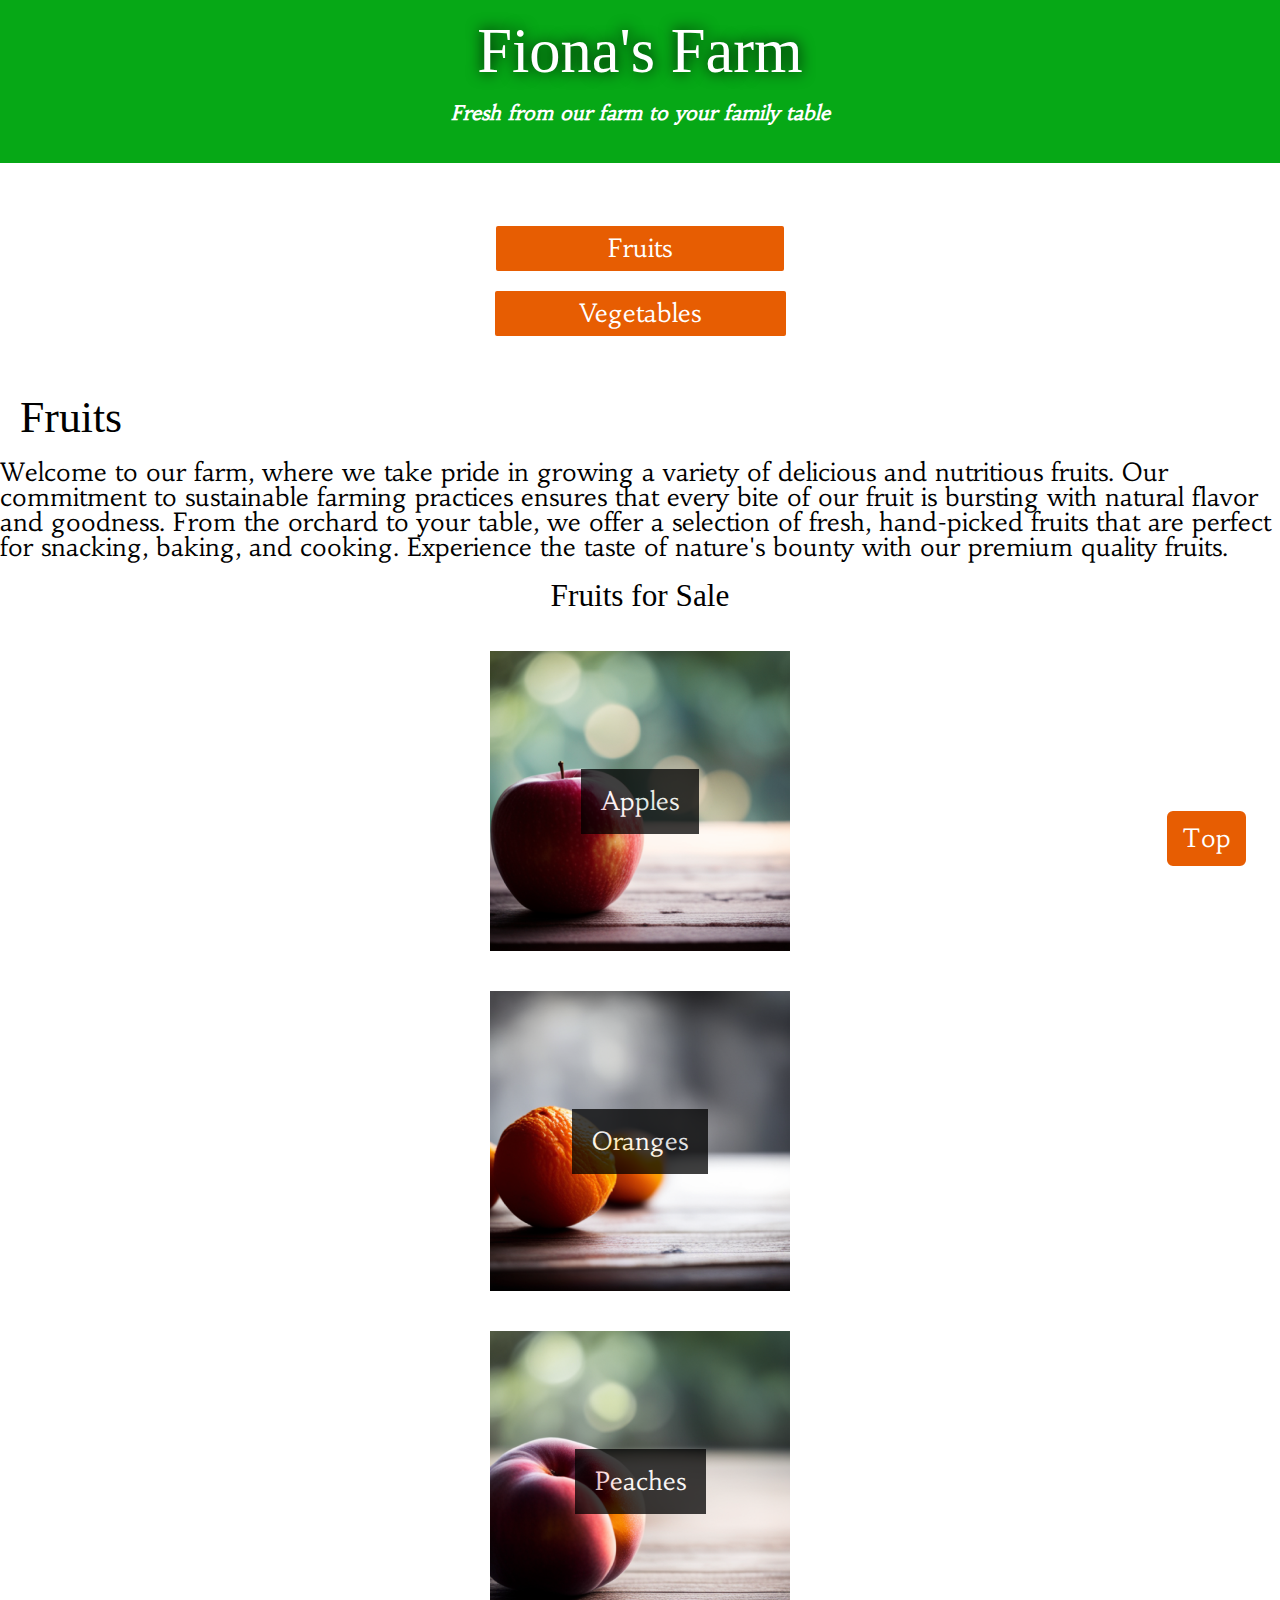
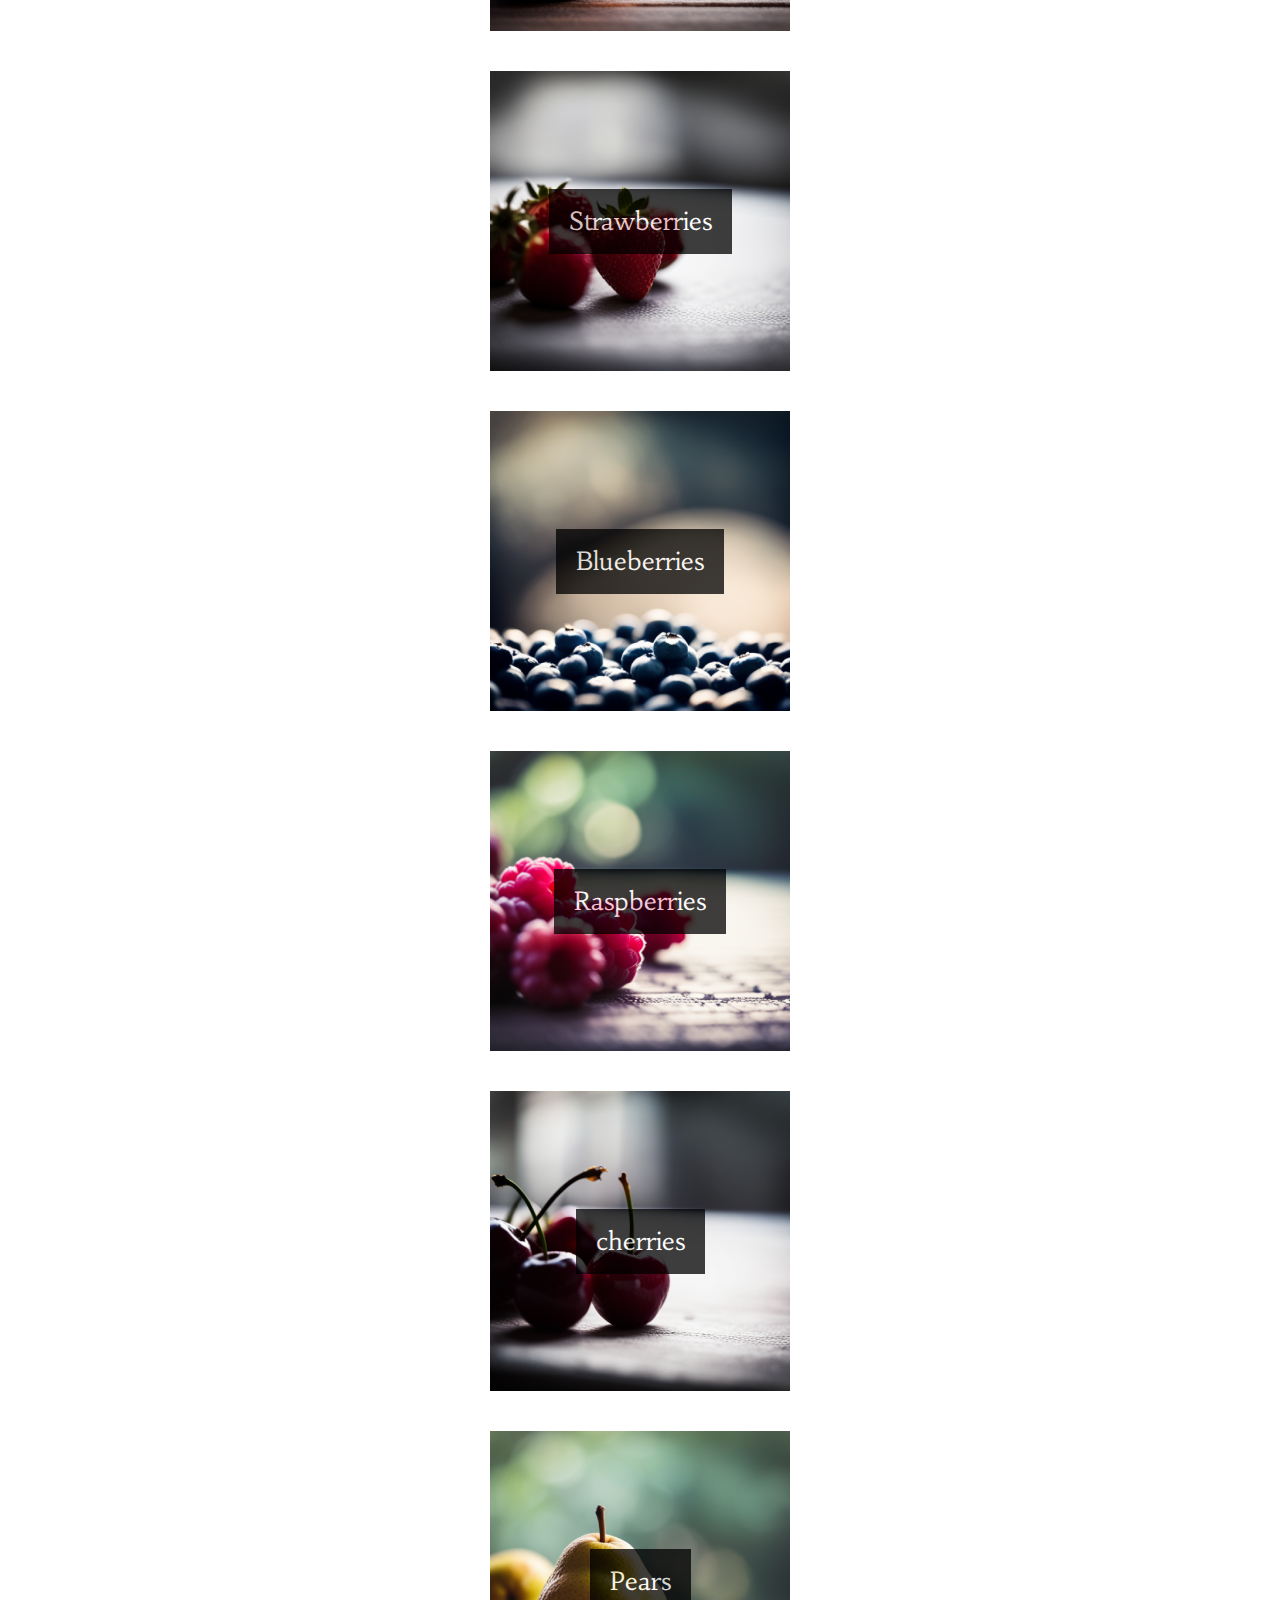
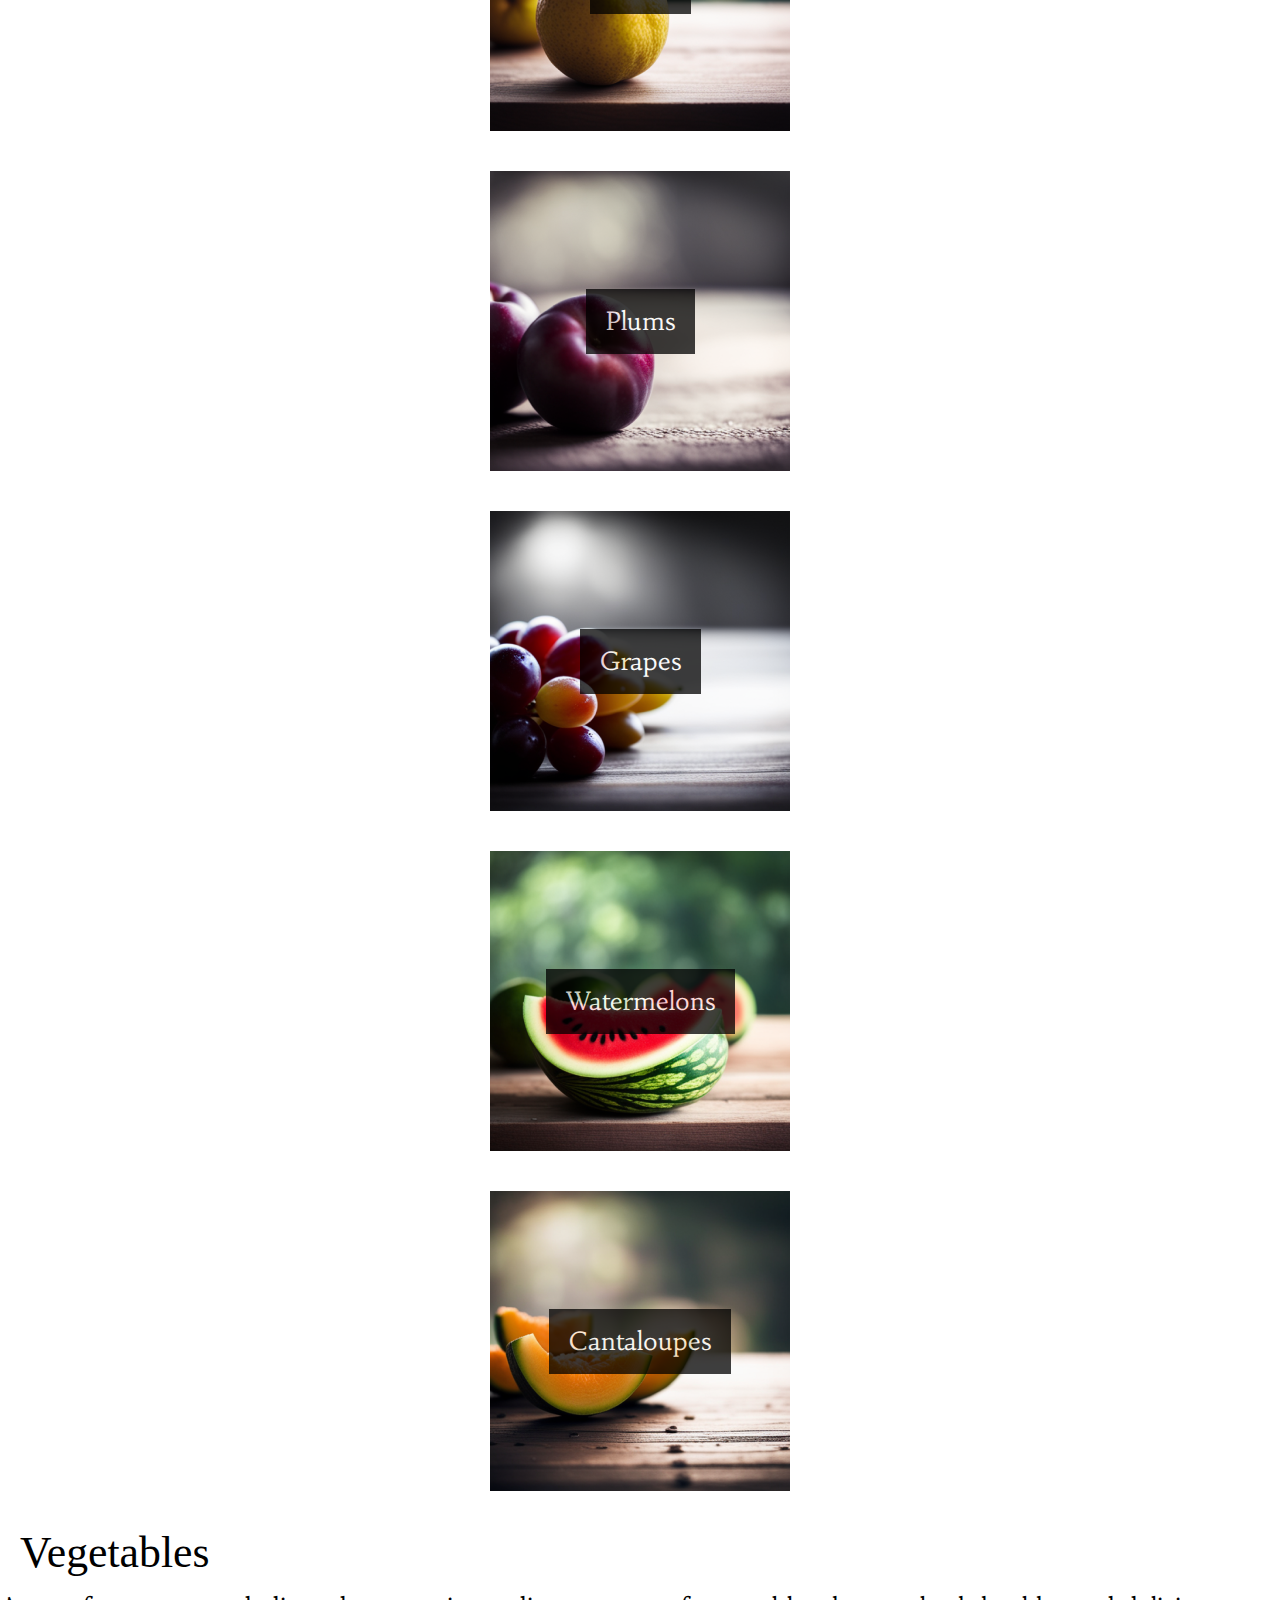
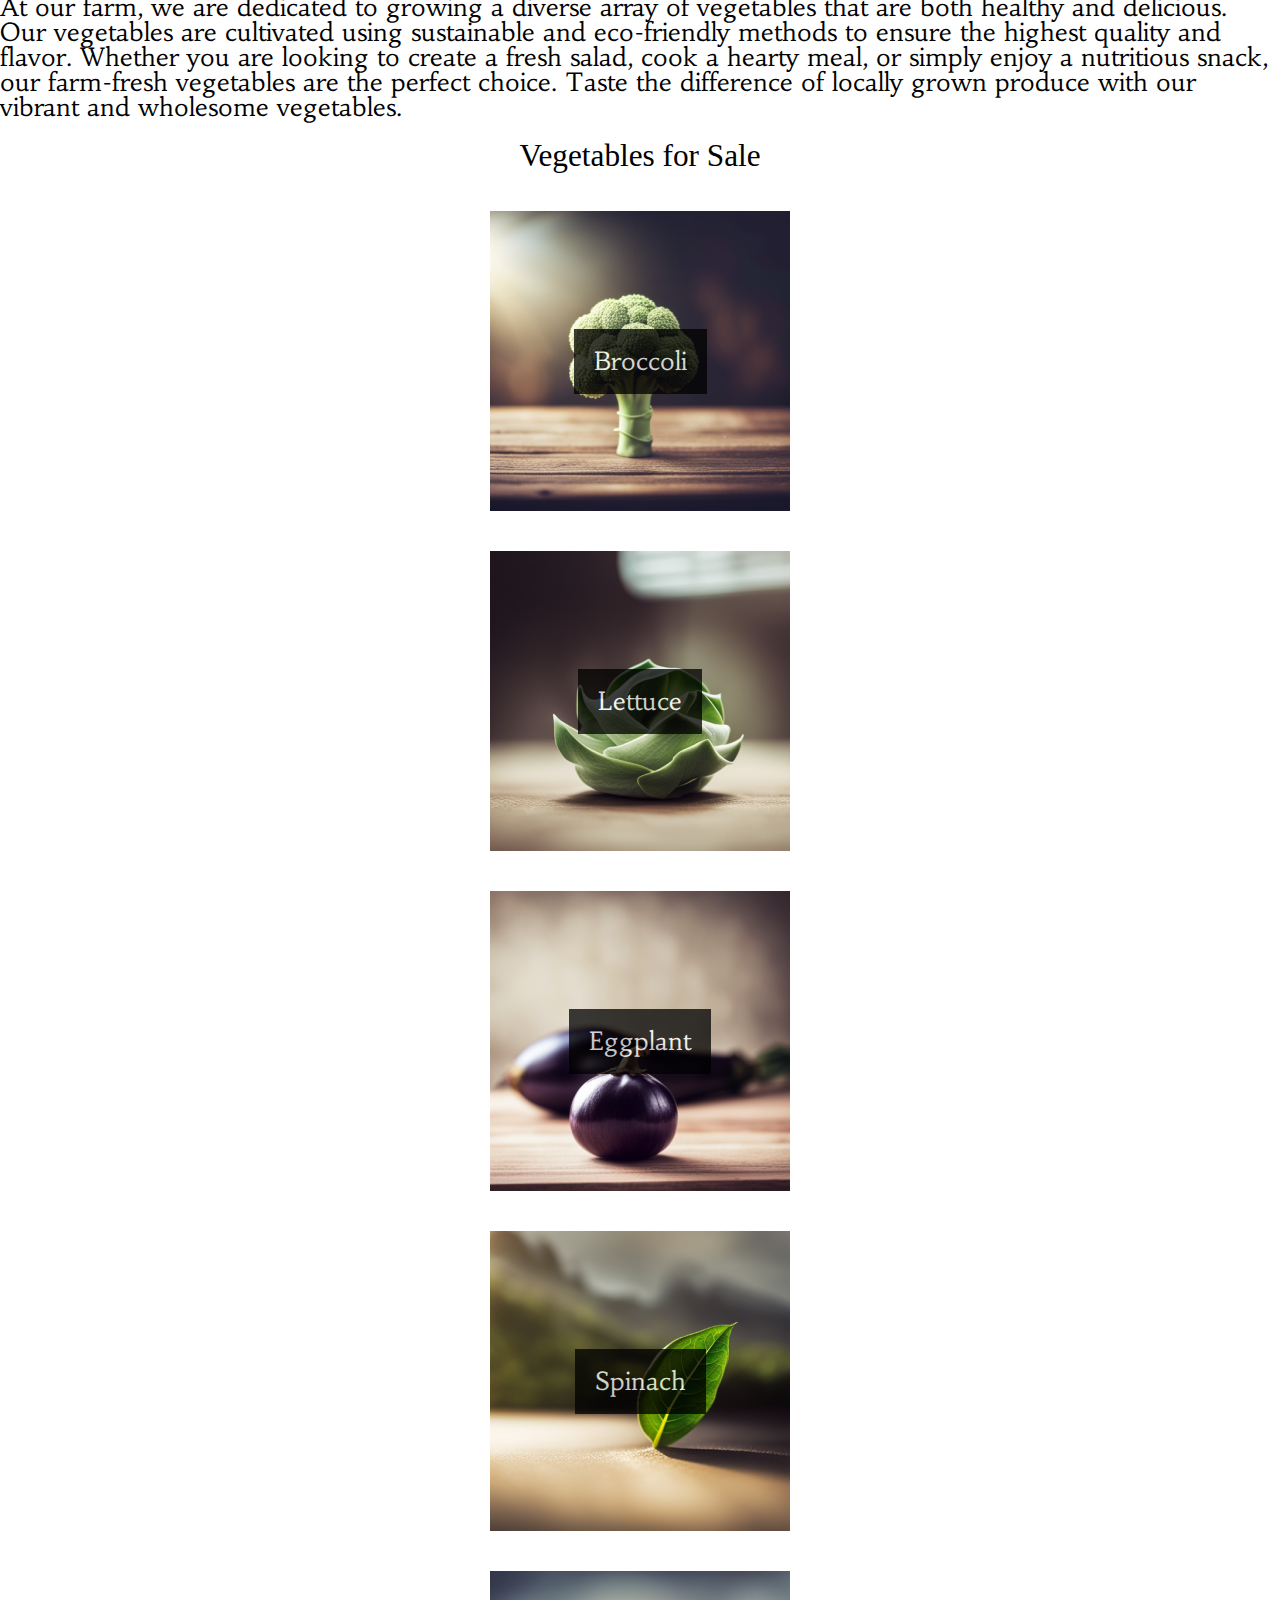
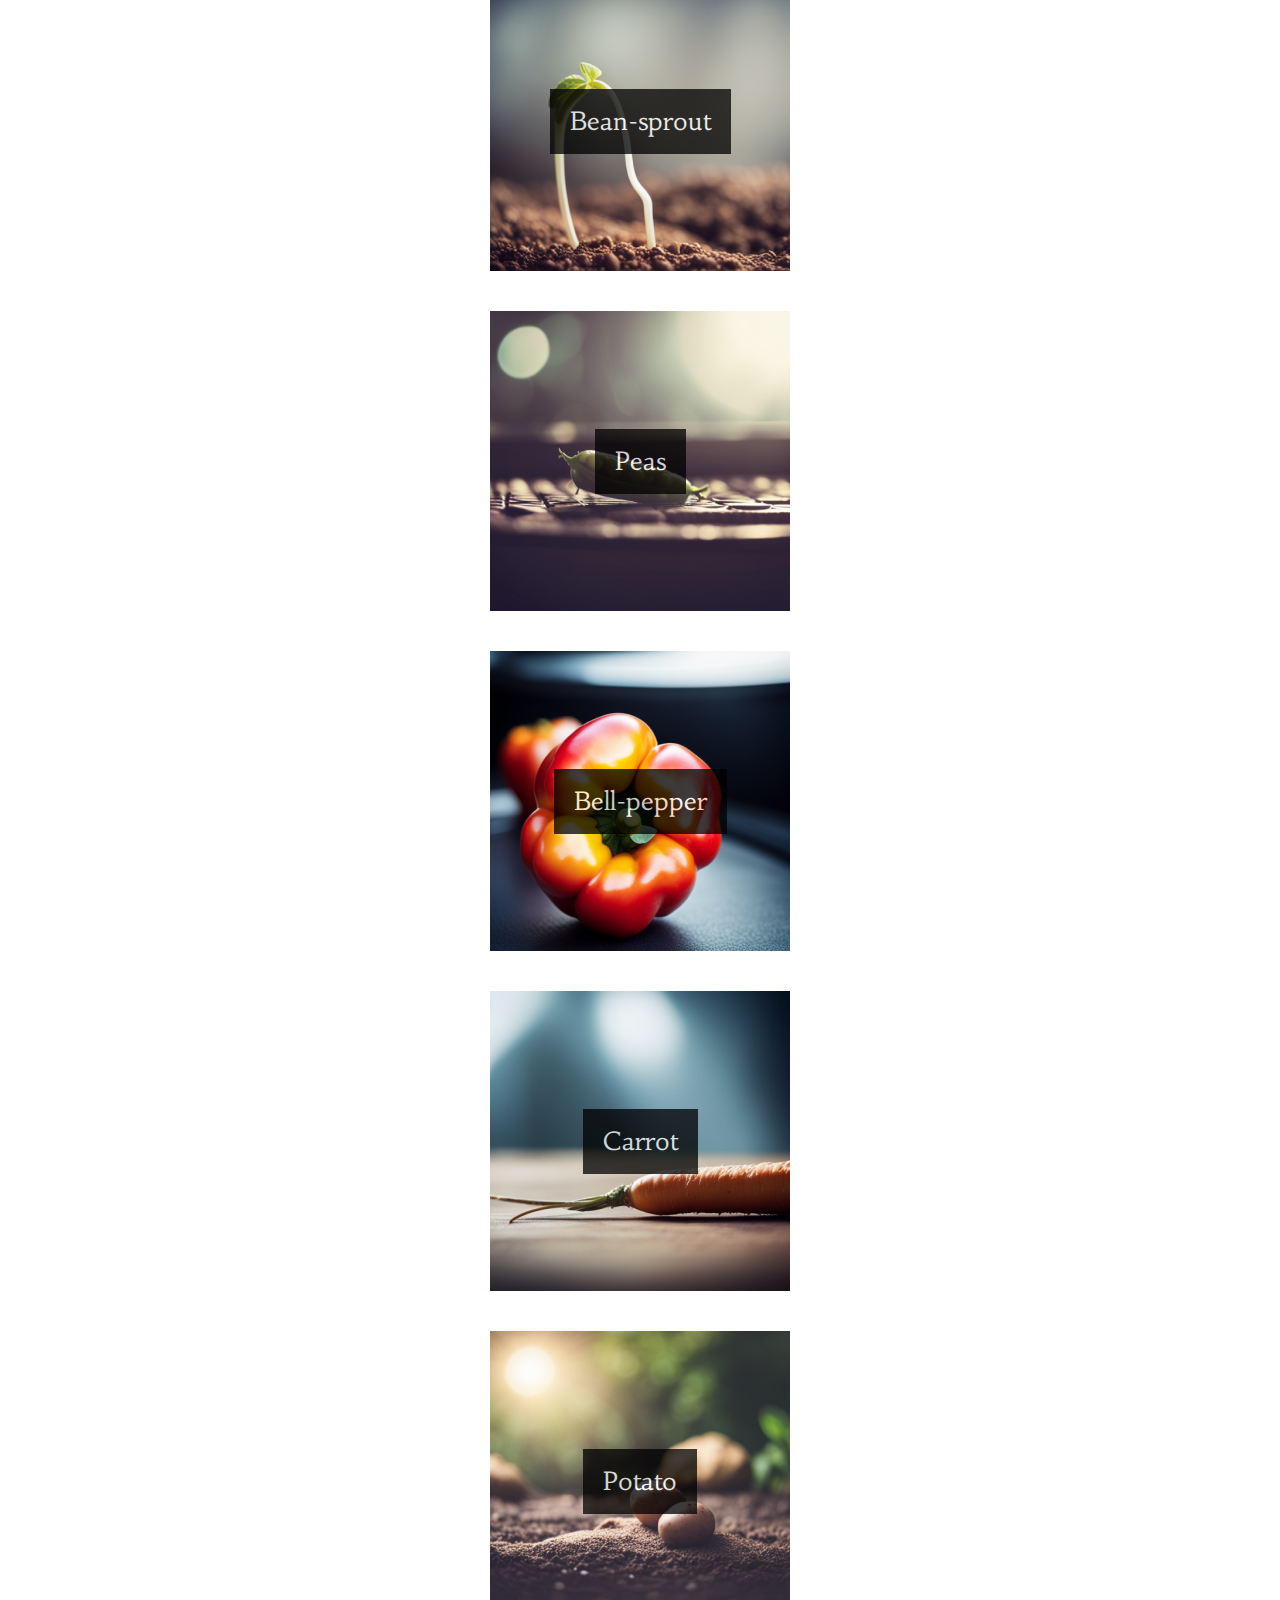
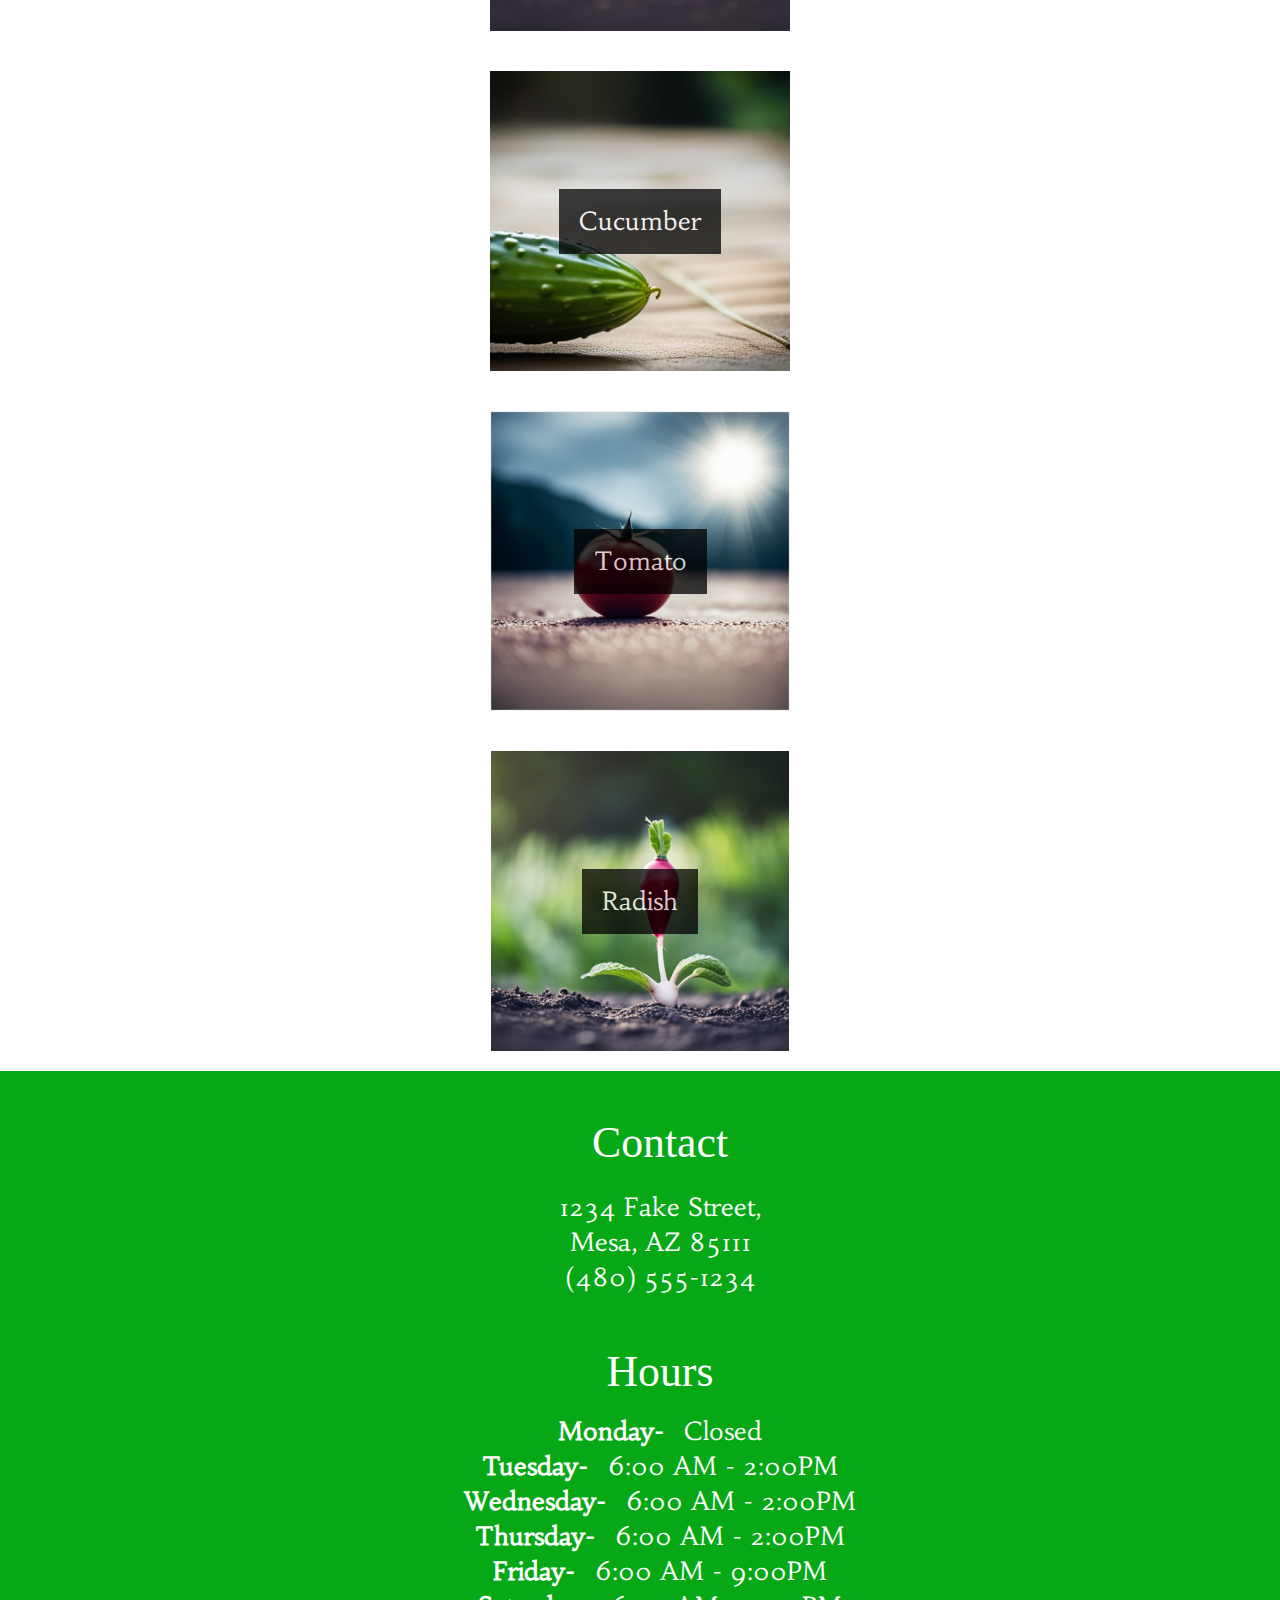
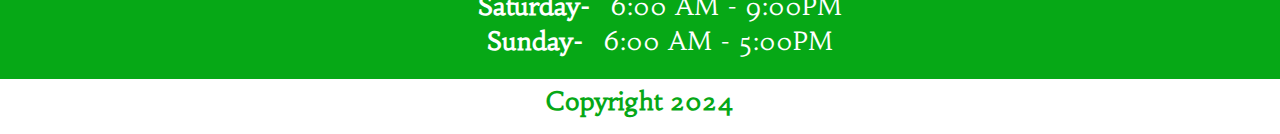
==== indexnew.html @ d5badfeb "restart" ====
<!doctype html>
<html lang="en">
    <head>
        <meta charset="utf-8">
        <title>Fiona's Farm</title>
        <link rel="stylesheet" href="stylesnew.css">
    </head>
    <body>
<header>
<h1>Fiona's Farm</h1>
<p>Fresh from our farm to your family table</p>
</header>

<nav>
        <h2>Main Navigation</h2>
            <ul>  
                <li class="fruit"><a href="#">Fruits</a></li>
                <li class="veg"><a href="#">Vegetables</a></li>
                <li class="top"><a href="#">Top</a></li> 
            </ul>
    </nav>

<main>
    <section>
<h2>Fruits</h2>
<p>Welcome to our farm, where we take pride in growing a variety of delicious and nutritious fruits. Our commitment to sustainable farming practices ensures that every bite of our fruit is bursting with natural flavor and goodness. From the orchard to your table, we offer a selection of fresh, hand-picked fruits that are perfect for snacking, baking, and cooking. Experience the taste of nature's bounty with our premium quality fruits.</p>
    </section>
         <h3>Fruits for Sale</h3>
    <section id="fruits">
        <figure>
            <img src="images/apples.png" alt="Apples">
            <figcaption>Apples</figcaption>
        </figure>
        <figure>
        <img src="images/oranges.png" alt="Oranges">
        <figcaption>Oranges</figcaption>
        </figure>
        <figure>
            <img src="images/peaches.png" alt="Peaches">
            <figcaption>Peaches</figcaption>
        </figure>
        <figure>
            <img src="images/strawberries.png" alt="Strawberries">
            <figcaption>Strawberries</figcaption>
        </figure>
        <figure>
            <img src="images/blueberries.png" alt="Blueberries">
            <figcaption>Blueberries</figcaption>
        </figure>
        <figure>
            <img src="images/raspberries.png" alt="Raspberries">
            <figcaption>Raspberries</figcaption>
        </figure>
        <figure>
            <img src="images/cherries.png" alt="cherries">
            <figcaption>cherries</figcaption>
        </figure>
        <figure>
            <img src="images/pears.png" alt="Pears">
            <figcaption>Pears</figcaption>
        </figure>
        <figure>
            <img src="images/plums.png" alt="Plums">
            <figcaption>Plums</figcaption>
        </figure>
        <figure>
            <img src="images/grapes.png" alt="Grapes">
            <figcaption>Grapes</figcaption>
        </figure>
        <figure>
            <img src="images/watermelons.png" alt="Watermelons">
            <figcaption>Watermelons</figcaption>
        </figure>
        <figure>
            <img src="images/cantalopes.png" alt="Cantaloupes">
            <figcaption>Cantaloupes</figcaption>
        </figure>
    </section>
    <section>
        <h2>Vegetables</h2>
<p>At our farm, we are dedicated to growing a diverse array of vegetables that are both healthy and delicious. Our vegetables are cultivated using sustainable and eco-friendly methods to ensure the highest quality and flavor. Whether you are looking to create a fresh salad, cook a hearty meal, or simply enjoy a nutritious snack, our farm-fresh vegetables are the perfect choice. Taste the difference of locally grown produce with our vibrant and wholesome vegetables.</p>
    </section>
    
        <h3>Vegetables for Sale</h3>
        <section id="veggies">
        <figure>
            <img src="images/broccoli.png" alt="Broccoli">
            <figcaption>Broccoli</figcaption>
        </figure>
        <figure>
            <img src="images/lettuce.png" alt="Lettuce">
            <figcaption>Lettuce</figcaption>
        </figure>
        <figure>
            <img src="images/eggplant.png" alt="Eggplant">
            <figcaption>Eggplant</figcaption>
        </figure>
        <figure>
            <img src="images/spinach.png" alt="Spinach">
            <figcaption>Spinach</figcaption>
        </figure>
        <figure>
            <img src="images/bean-sprout.png" alt="Bean-sprout">
            <figcaption>Bean-sprout</figcaption>
        </figure>
        <figure>
            <img src="images/peas.png" alt="Peas">
            <figcaption>Peas</figcaption>
        </figure>
        <figure>
            <img src="images/bell-pepper.png" alt="Bell-pepper">
            <figcaption>Bell-pepper</figcaption>
        </figure>
        <figure>
            <img src="images/carrot.png" alt="Carrot">
            <figcaption>Carrot</figcaption>
        </figure>
        <figure>
            <img src="images/potato.png" alt="Potato">
            <figcaption>Potato</figcaption>
        </figure>
        <figure>
            <img src="images/cucumber.png" alt="Cucumber">
            <figcaption>Cucumber</figcaption>
        </figure>
        <figure>
            <img src="images/tomato.png" alt="Tomato">
            <figcaption>Tomato</figcaption>
        </figure>
        <figure>
            <img src="images/radish.png" alt="Radish">
            <figcaption>Radish</figcaption>
        </figure>
    </section>
</main>
<footer>
    <section>
        <h2 id="contact">Contact</h2>
        <address>
            <span>1234 Fake Street,</span>
            <span>Mesa, AZ 85111</span>
            <span>(480) 555-1234</span>
        </address>

        <h2 id="hours">Hours</h2>
            <dl class="hours-list">
            <div><dt>Monday-</dt> 
                <dd>Closed</dd></div>
            <div><dt>Tuesday-</dt> 
                <dd>6:00 AM - 2:00PM</dd></div>
            <div><dt>Wednesday-</dt>
                <dd>6:00 AM - 2:00PM</dd> </div>
            <div><dt>Thursday-</dt> 
            <dd>6:00 AM - 2:00PM</dd></div> 
            <div><dt>Friday-</dt>
                <dd>6:00 AM - 9:00PM</dd></div>
            <div><dt>Saturday-</dt>
                <dd>6:00 AM - 9:00PM</dd></div>
            <div><dt>Sunday-</dt>
                <dd>6:00 AM - 5:00PM</dd></div>
            </dl>
    </section>
<small>Copyright 2024</small>
</footer>
</body>
---- stylesnew.css ----
/* -------------------- IMPORTED FONTS -------------------- */
@import url('https://fonts.googleapis.com/css2?family=Habibi&family=Irish+Grover&display=swap');

/*-------------------- CSS REST --------------------*/
/* http://meyerweb.com/eric/tools/css/reset/
v2.0 | 20110126
License: none (public domain)
*/
html, body, div, h1, h2, h3, h4, h5, h6, p, a, address, em, img, small, var, dl, dt, dd, ol, ul, li, figure, figcaption, footer, header, nav, section {
    margin: 0;
    padding: 0;
    border: 0;
    font-size: 100%;
    font: inherit;
    vertical-align: baseline;
}
article, aside, details, figcaption, figure, 
footer, header, hgroup, menu, nav, section {
    display: block;
}
body {
    line-height: 1;
}
ol, ul {
    list-style: none;
}
blockquote, q {
    quotes: none;
}
blockquote:before, blockquote:after,
q:before, q:after {
    content: '';
    content: none;
}
table {
    border-collapse: collapse;
    border-spacing: 0;
}

/* -------------------- ROOT VARIABLES  -------------------- */
:root {
    font-family: "Habibi", serif;
    --font-heading: 'Irish Grover', cursive;
    --font-text: 'Habibi', serif;
    font-size: 1.25em;
    --green:#06A816;
    --orange:#E75D02;
    --black:#000000;
    --white:#ffffff;
}
/* --------------------GLOBAL STYLES (mobile first/small) --------------------*/
@media screen and (min-width: 428px){
body {
    font-family: var(--font-text);
    font-size: 1.25em;
    color: var(--black);
    background-color: var(--white);
}
h1, h2, h3 {
    font-family: var(--font-heading);
}
h1 {
    font-size: 2.5em;
    color: var(--white);
    display: flex;
    justify-content: center;
    align-items: center;
    text-shadow: 0 0 0.75rem black;
}
h2 {
    font-size: 1.75em;
}
h3 {
    display: block;
    text-align: center;
    font-size: 1.25em;
    color: var(--black);
}
header{ 
    display: block;
    background: var(--green);
    padding: 20px;
}
header p {
    font-style: italic;
    display: flex;
    justify-content: center;
    align-items: center;
    padding: 20px;
    color: var(--white);
    font-size: 0.8em;
    font-weight: bold;
}
nav {
    margin:0 0 40px 0 ;
}
nav h2 {
    visibility: hidden;
}
nav, ul {
    list-style: none;
    display: flex;
    flex-direction: column;
    justify-content: center;
    align-items: center;
    gap: 20px;   
}
nav a {
    text-decoration: none;
    color: var(--white);
    margin: 10px;   
}
nav .fruit {
    background-color: var(--orange);
    padding: 10px 102px;
    border-radius: 2px;
}
nav .veg{
    background-color: var(--orange);
    padding: 10px 75px;
    border-radius: 2px;
}
nav .top{
    position: fixed;
    bottom: 20px;
    right: 20px;
    background-color: var(--orange);
    border-radius: 10px;
    margin: 10px;
    padding: 15px 5px;
    border: 4px solid var(--white);
}
main {
    display: grid;
    grid-template-columns: 1fr;
    padding: 0;
}
main h2 {
    padding: 20px;
}
main h3{
    padding: 20px;
}
figure {
    display: flex;
    justify-content: center;
    align-items: center;
}
figcaption {
    display: flex;
    flex-wrap: wrap;
    justify-content: center;
    align-items: center;
    background-color: var(--black);
	color: var(--white);
	padding: 20px;
    opacity: 0.75;
    position: absolute;
    z-index: 10;
}
figure img {
    width: auto;
    height: auto;
    padding: 20px;
}
footer section {
    padding: 20px;
    background-color: var(--green);
    color: var(--white);
    width: 100%;
}
footer section {
    padding: 20px;
    text-align: center;
}
#contact {
    margin: 20px;
    padding: 10px;
}
#hours {
    margin: 60px 5px 20px 5px;
}
address span {
    display: block;
    margin: 10px;
}
.hours-list {
    display: flex;
    flex-direction: column;
    align-items: center;
}
.hours-list div{
    display: flex;
    justify-content: flex-start;
    gap: 20px;
    padding: 5px;
}
.hours-list dt {
    font-weight: bold;
    margin-right: 0;
}
.hours-list dd {
    margin-left: 0;
}
footer small {
    display: block;
    color: var(--green);
    text-align: center;
    font-weight: bold;
    padding: 10px 0 20px 0;
}
/* -------------------- MEDIA QUERY (medium) -------------------------------- */
}
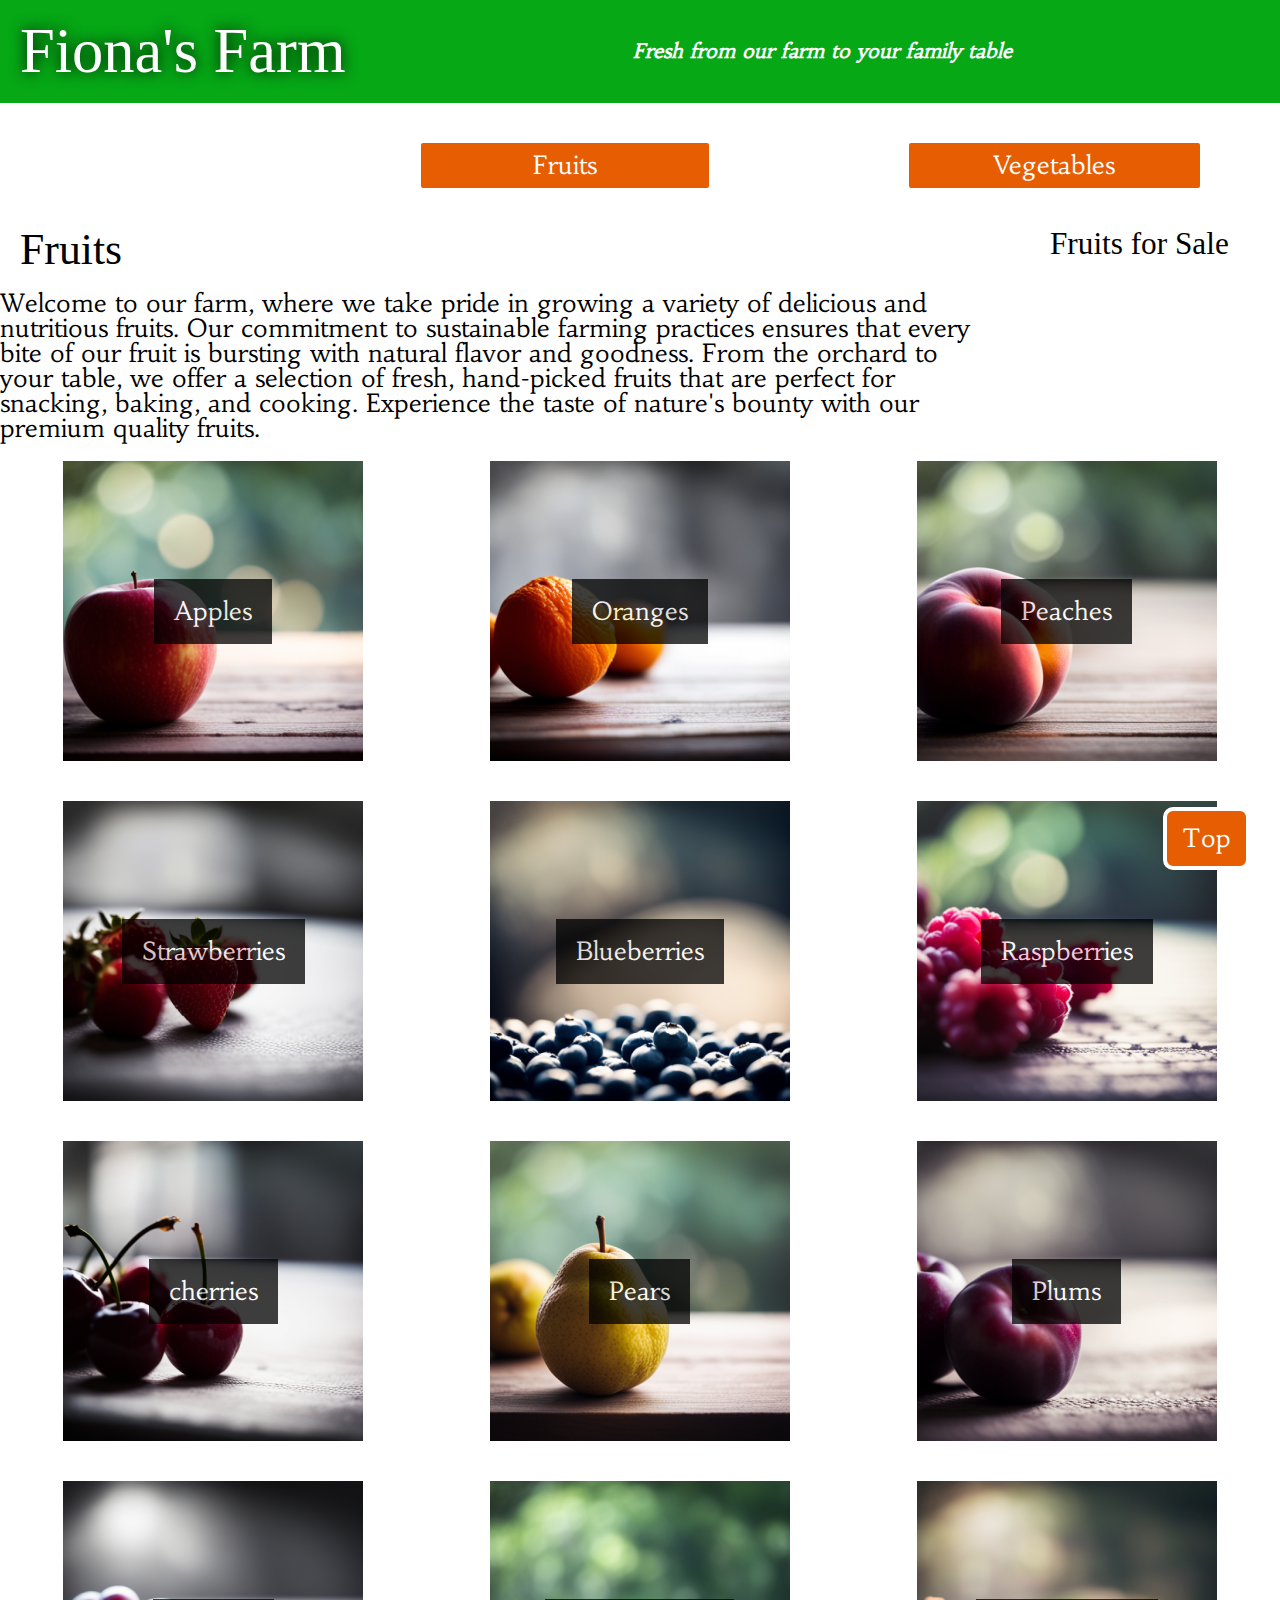
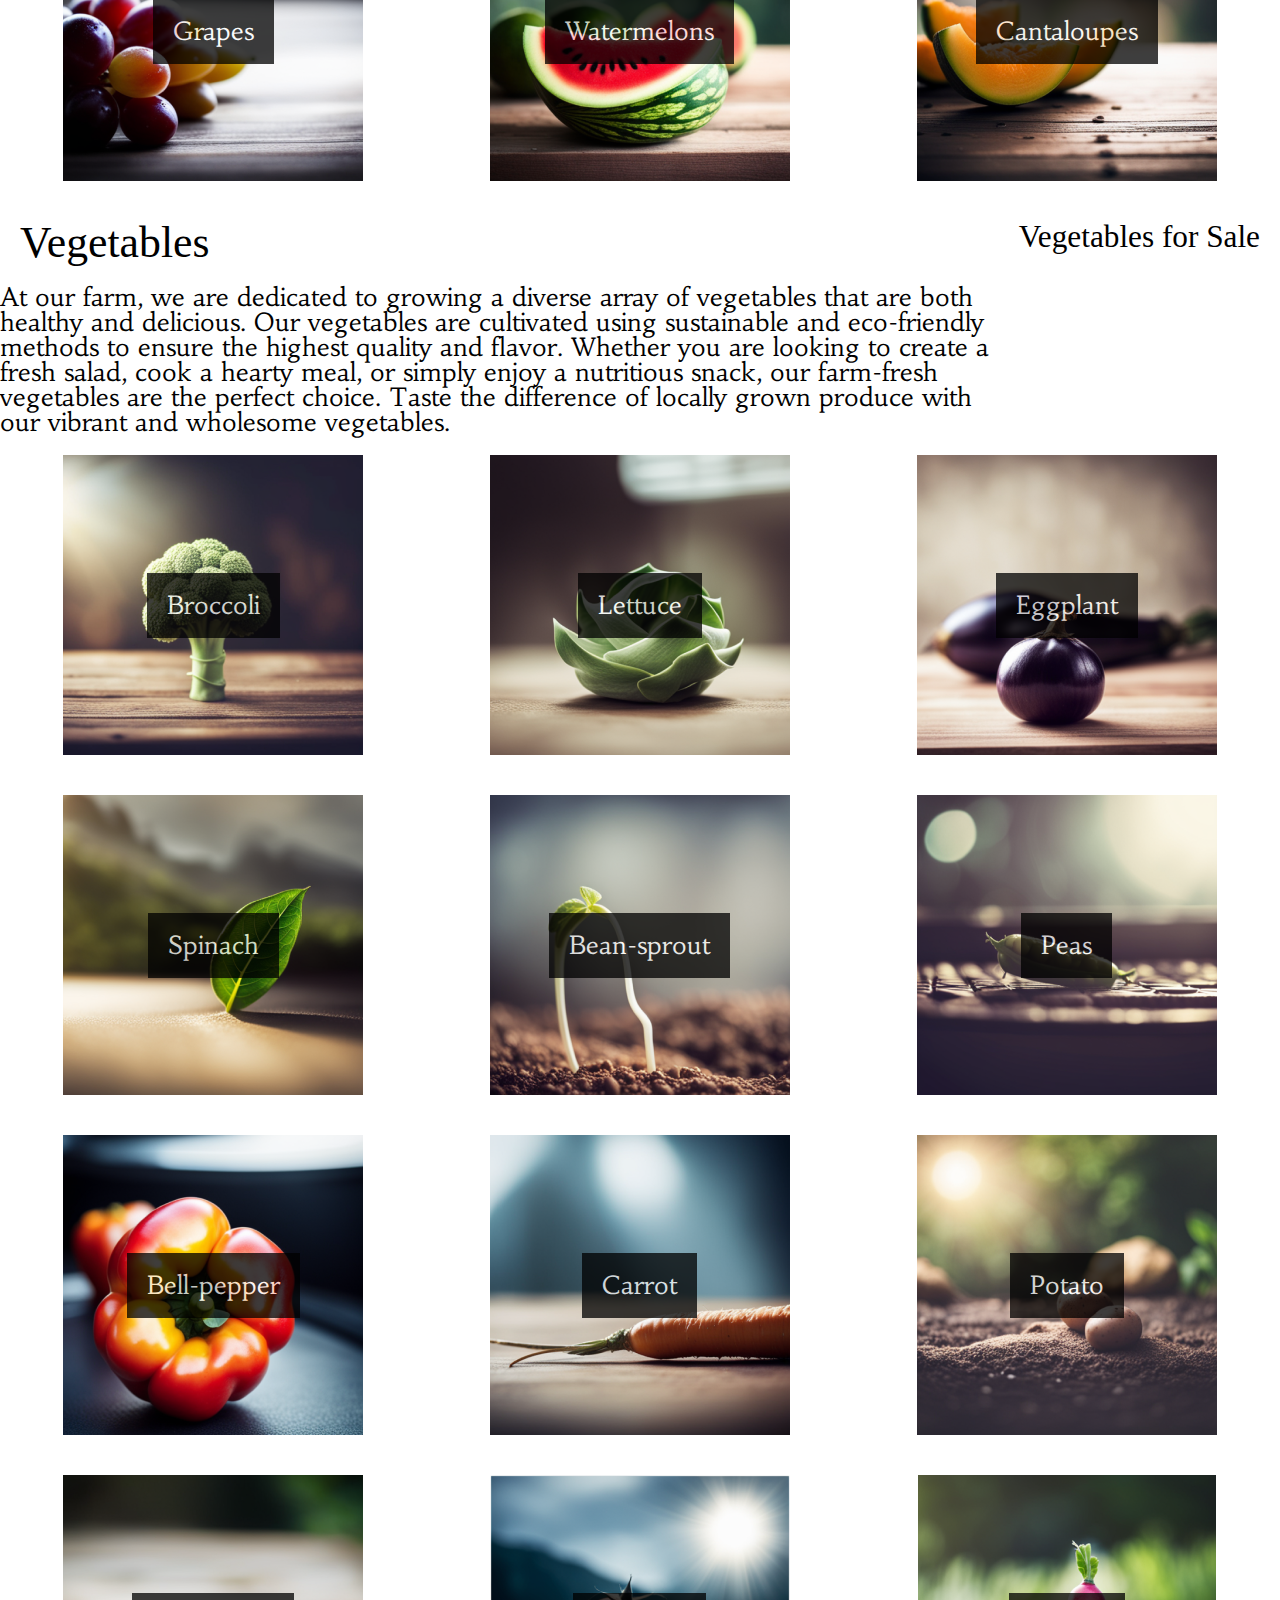
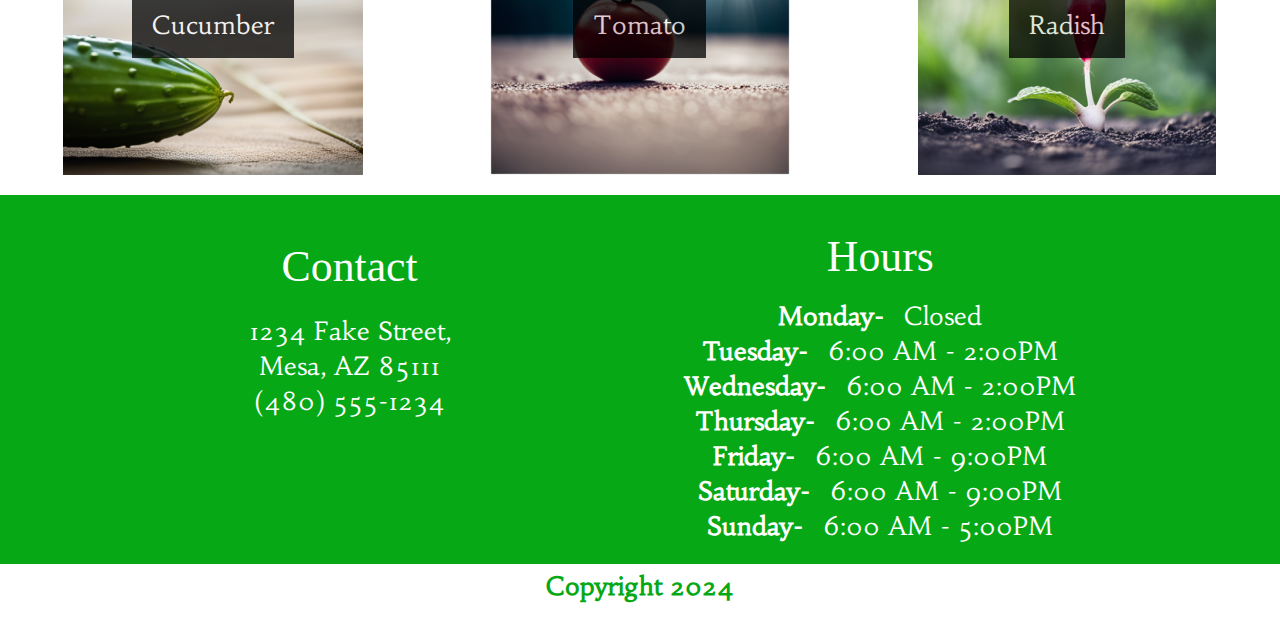
==== commit 778b1aa9: "finished med screen" ====
--- a/indexnew.html
+++ b/indexnew.html
@@ -135,30 +135,33 @@
 </main>
 <footer>
     <section>
-        <h2 id="contact">Contact</h2>
-        <address>
-            <span>1234 Fake Street,</span>
-            <span>Mesa, AZ 85111</span>
-            <span>(480) 555-1234</span>
-        </address>
-
-        <h2 id="hours">Hours</h2>
-            <dl class="hours-list">
-            <div><dt>Monday-</dt> 
-                <dd>Closed</dd></div>
-            <div><dt>Tuesday-</dt> 
-                <dd>6:00 AM - 2:00PM</dd></div>
-            <div><dt>Wednesday-</dt>
-                <dd>6:00 AM - 2:00PM</dd> </div>
-            <div><dt>Thursday-</dt> 
-            <dd>6:00 AM - 2:00PM</dd></div> 
-            <div><dt>Friday-</dt>
-                <dd>6:00 AM - 9:00PM</dd></div>
-            <div><dt>Saturday-</dt>
-                <dd>6:00 AM - 9:00PM</dd></div>
-            <div><dt>Sunday-</dt>
-                <dd>6:00 AM - 5:00PM</dd></div>
-            </dl>
+        <div>
+            <h2 id="contact">Contact</h2>
+            <address>
+                <span>1234 Fake Street,</span>
+                <span>Mesa, AZ 85111</span>
+                <span>(480) 555-1234</span>
+            </address>
+        </div>
+        <div>
+            <h2 id="hours">Hours</h2>
+                <dl class="hours-list">
+                <div><dt>Monday-</dt> 
+                    <dd>Closed</dd></div>
+                <div><dt>Tuesday-</dt> 
+                    <dd>6:00 AM - 2:00PM</dd></div>
+                <div><dt>Wednesday-</dt>
+                    <dd>6:00 AM - 2:00PM</dd> </div>
+                <div><dt>Thursday-</dt> 
+                <dd>6:00 AM - 2:00PM</dd></div> 
+                <div><dt>Friday-</dt>
+                    <dd>6:00 AM - 9:00PM</dd></div>
+                <div><dt>Saturday-</dt>
+                    <dd>6:00 AM - 9:00PM</dd></div>
+                <div><dt>Sunday-</dt>
+                    <dd>6:00 AM - 5:00PM</dd></div>
+                </dl>
+        </div>
     </section>
 <small>Copyright 2024</small>
 </footer>
--- a/stylesnew.css
+++ b/stylesnew.css
@@ -6,7 +6,19 @@
 v2.0 | 20110126
 License: none (public domain)
 */
-html, body, div, h1, h2, h3, h4, h5, h6, p, a, address, em, img, small, var, dl, dt, dd, ol, ul, li, figure, figcaption, footer, header, nav, section {
+html, body, div, span, applet, object, iframe,
+h1, h2, h3, h4, h5, h6, p, blockquote, pre,
+a, abbr, acronym, address, big, cite, code,
+del, dfn, em, img, ins, kbd, q, s, samp,
+small, strike, strong, sub, sup, tt, var,
+b, u, i, center,
+dl, dt, dd, ol, ul, li,
+fieldset, form, label, legend,
+table, caption, tbody, tfoot, thead, tr, th, td,
+article, aside, canvas, details, embed,
+figure, figcaption, footer, header, hgroup, 
+menu, nav, output, ruby, section, summary,
+time, mark, audio, video {
     margin: 0;
     padding: 0;
     border: 0;
@@ -87,12 +99,13 @@
     justify-content: center;
     align-items: center;
     padding: 20px;
+    margin: 0 auto;
     color: var(--white);
     font-size: 0.8em;
     font-weight: bold;
 }
 nav {
-    margin:0 0 40px 0 ;
+    margin: 0 auto;
 }
 nav h2 {
     visibility: hidden;
@@ -101,9 +114,9 @@
     list-style: none;
     display: flex;
     flex-direction: column;
-    justify-content: center;
-    align-items: center;
-    gap: 20px;   
+    justify-content: flex-end;
+    align-items: center;
+    gap: 80px;
 }
 nav a {
     text-decoration: none;
@@ -170,15 +183,17 @@
     width: 100%;
 }
 footer section {
-    padding: 20px;
+    display: flex;
+    flex-direction: column;
     text-align: center;
+    padding: 20px;
 }
 #contact {
     margin: 20px;
     padding: 10px;
 }
 #hours {
-    margin: 60px 5px 20px 5px;
+    margin: 20px 5px 20px 5px;
 }
 address span {
     display: block;
@@ -210,4 +225,49 @@
     padding: 10px 0 20px 0;
 }
 /* -------------------- MEDIA QUERY (medium) -------------------------------- */
+@media screen and (min-width: 834px){
+    header {
+        width: 100%;
+        display: flex;
+        justify-content: space-between;
+    }
+   nav, ul{
+    flex-direction: row;
+   }
+   .fruit {
+    margin: 40px 80px 20px 40px;
+   }
+   .veg {
+    margin: 40px 80px 20px 40px;
+   }
+    #fruits {
+        display: grid;
+        grid-template-columns: 1fr 1fr;
+        grid-column-start: 1;
+        grid-column-end: 2;
+    }
+    #veggies {
+        display: grid;
+        grid-template-columns: 1fr 1fr;
+        grid-column-start: 1;
+        grid-column-end: 2;
+    }
+   footer section {
+    flex-direction:  row;
+    justify-content: space-evenly;
+   }
+   /*-------------------- MEDIA QUERY (large) ------------------------------------*/
+   @media screen and (min-width: 1280px){
+    #fruits {
+        display: grid;
+        grid-template-columns: 1fr 1fr 1fr;
+        grid-column-start: 1;
+        grid-column-end: 3;
+    }
+    #veggies {
+        display: grid;
+        grid-template-columns: 1fr 1fr 1fr;
+        grid-column-start: 1;
+        grid-column-end: 3;
+    }
 }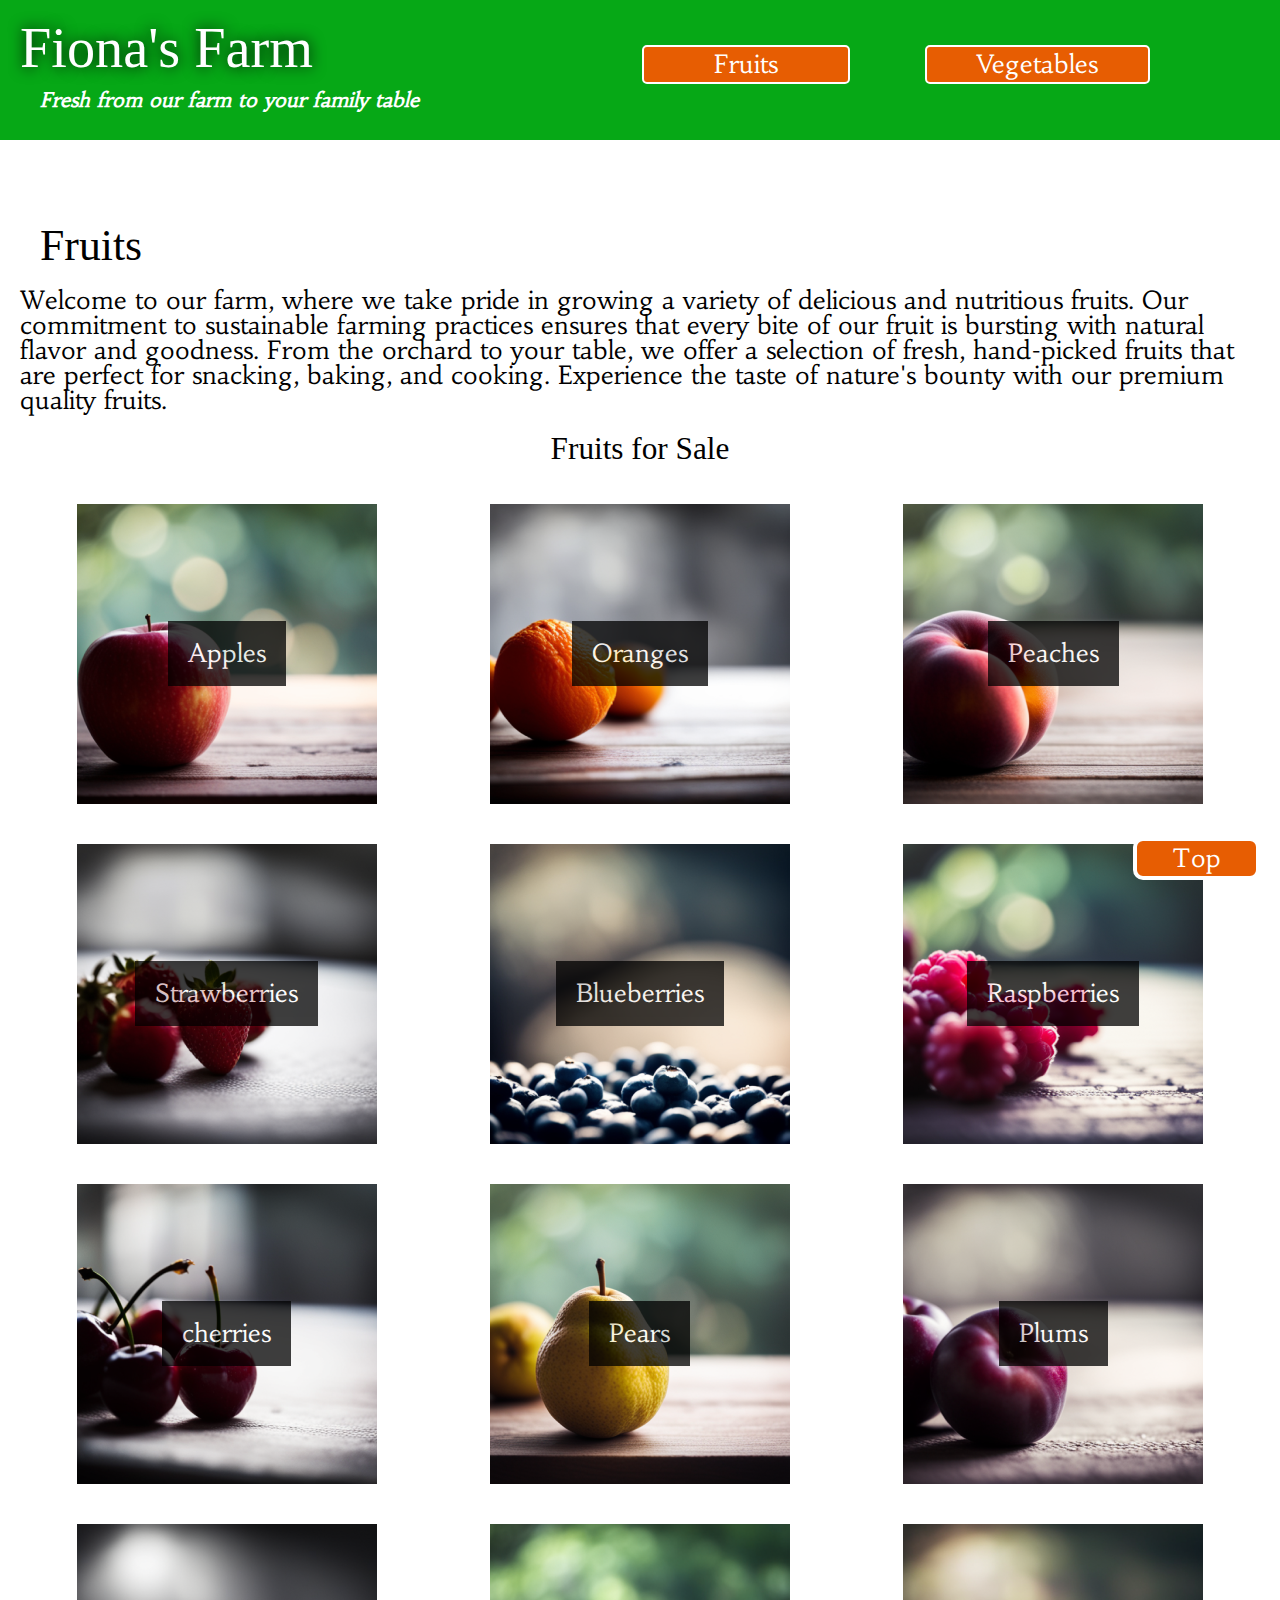
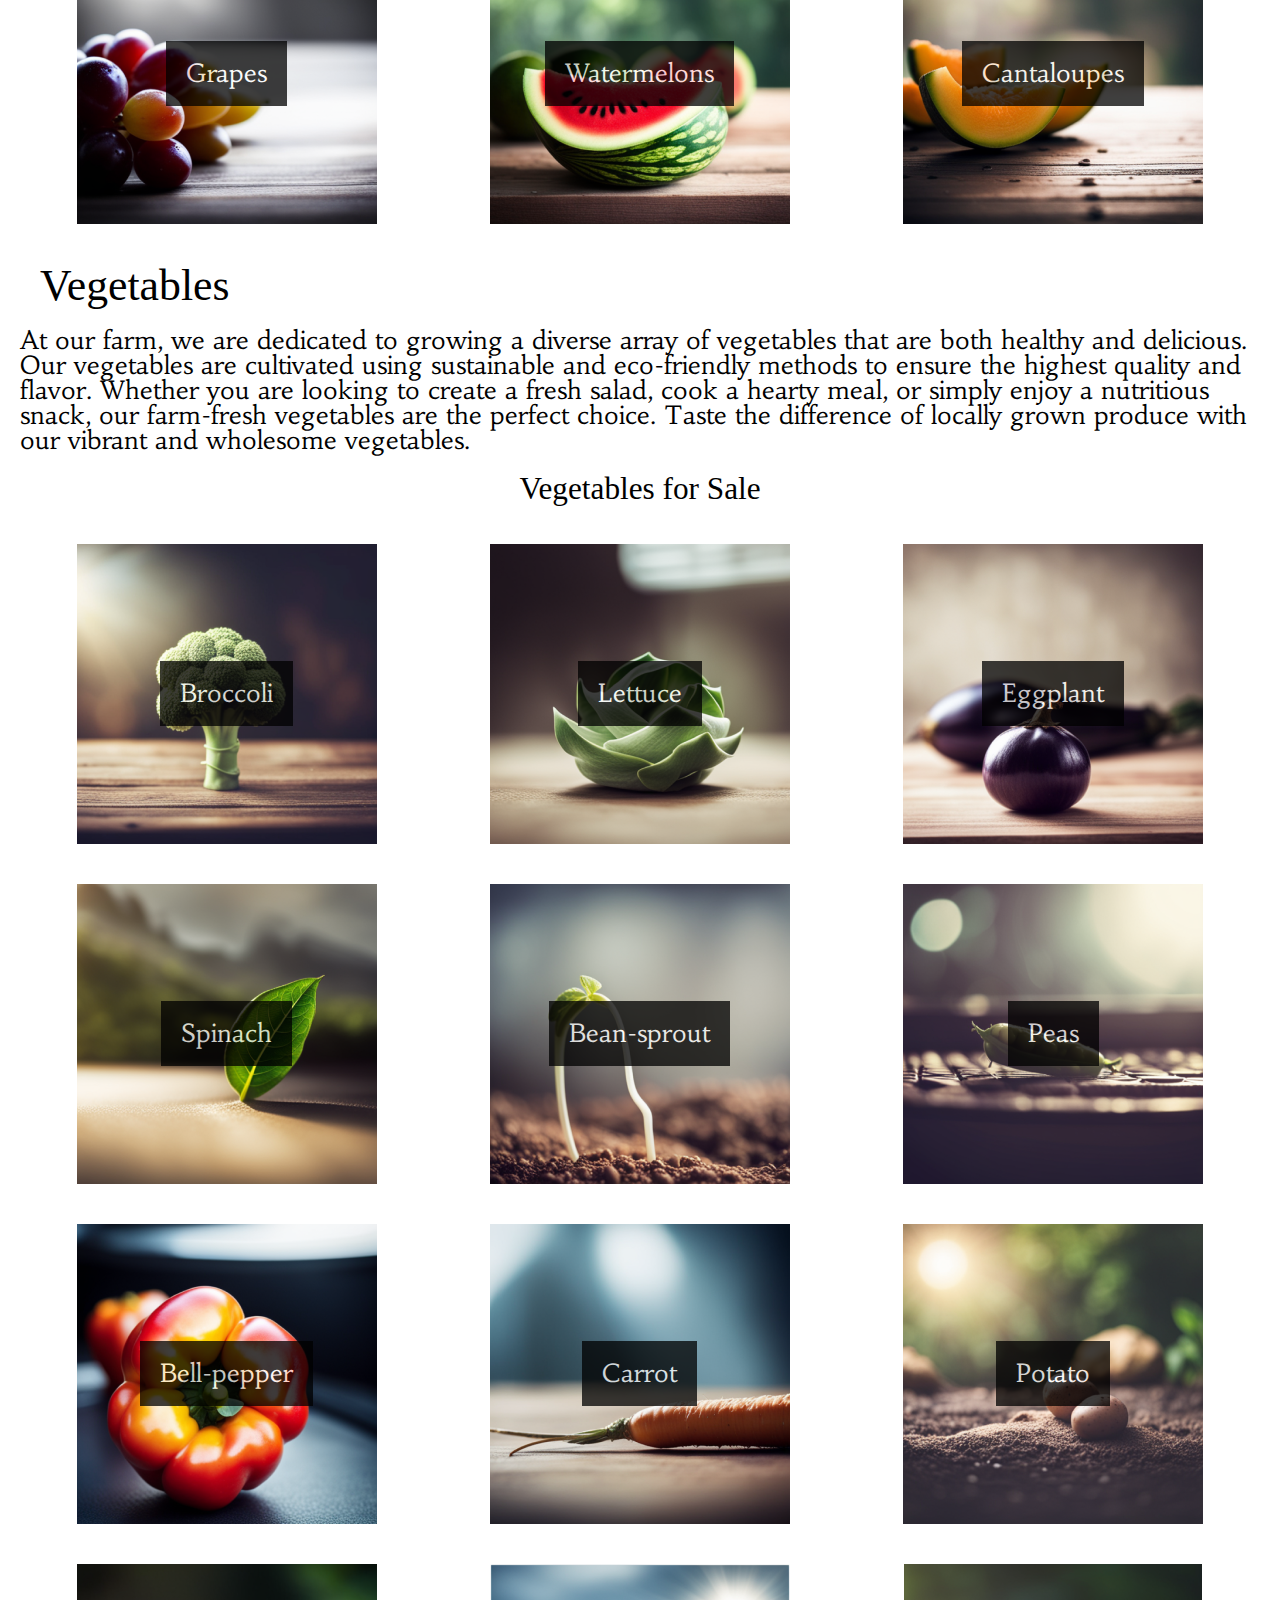
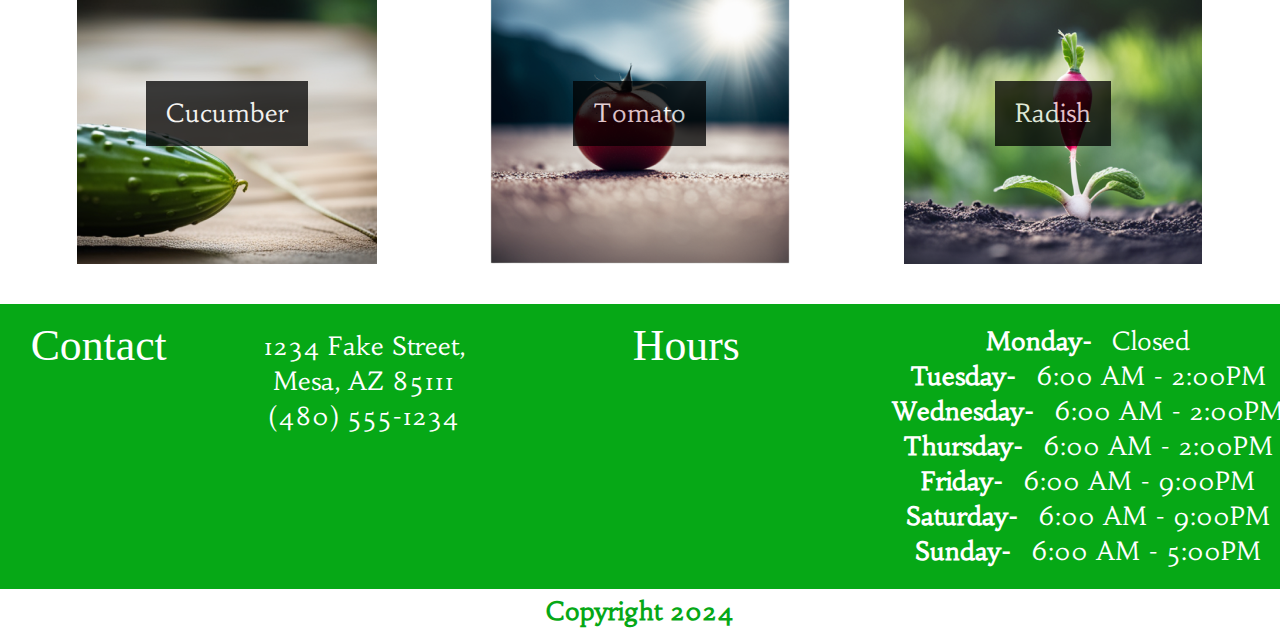
==== commit f5a60dd7: "validated" ====
--- a/indexnew.html
+++ b/indexnew.html
@@ -25,8 +25,8 @@
 <h2>Fruits</h2>
 <p>Welcome to our farm, where we take pride in growing a variety of delicious and nutritious fruits. Our commitment to sustainable farming practices ensures that every bite of our fruit is bursting with natural flavor and goodness. From the orchard to your table, we offer a selection of fresh, hand-picked fruits that are perfect for snacking, baking, and cooking. Experience the taste of nature's bounty with our premium quality fruits.</p>
     </section>
-         <h3>Fruits for Sale</h3>
-    <section id="fruits">
+    <h3>Fruits for Sale</h3>
+    <div id="fruits">
         <figure>
             <img src="images/apples.png" alt="Apples">
             <figcaption>Apples</figcaption>
@@ -75,14 +75,14 @@
             <img src="images/cantalopes.png" alt="Cantaloupes">
             <figcaption>Cantaloupes</figcaption>
         </figure>
-    </section>
+    </div>
     <section>
         <h2>Vegetables</h2>
 <p>At our farm, we are dedicated to growing a diverse array of vegetables that are both healthy and delicious. Our vegetables are cultivated using sustainable and eco-friendly methods to ensure the highest quality and flavor. Whether you are looking to create a fresh salad, cook a hearty meal, or simply enjoy a nutritious snack, our farm-fresh vegetables are the perfect choice. Taste the difference of locally grown produce with our vibrant and wholesome vegetables.</p>
     </section>
     
         <h3>Vegetables for Sale</h3>
-        <section id="veggies">
+        <div id="veggies">
         <figure>
             <img src="images/broccoli.png" alt="Broccoli">
             <figcaption>Broccoli</figcaption>
@@ -131,7 +131,7 @@
             <img src="images/radish.png" alt="Radish">
             <figcaption>Radish</figcaption>
         </figure>
-    </section>
+    </div>
 </main>
 <footer>
     <section>
--- a/stylesnew.css
+++ b/stylesnew.css
@@ -74,9 +74,6 @@
 h1 {
     font-size: 2.5em;
     color: var(--white);
-    display: flex;
-    justify-content: center;
-    align-items: center;
     text-shadow: 0 0 0.75rem black;
 }
 h2 {
@@ -88,18 +85,14 @@
     font-size: 1.25em;
     color: var(--black);
 }
-header{ 
-    display: block;
+header { 
     background: var(--green);
     padding: 20px;
+    width: 100%;
 }
 header p {
     font-style: italic;
-    display: flex;
-    justify-content: center;
-    align-items: center;
-    padding: 20px;
-    margin: 0 auto;
+    padding: 20px;
     color: var(--white);
     font-size: 0.8em;
     font-weight: bold;
@@ -116,22 +109,24 @@
     flex-direction: column;
     justify-content: flex-end;
     align-items: center;
-    gap: 80px;
+    gap: 40px;
 }
 nav a {
     text-decoration: none;
     color: var(--white);
-    margin: 10px;   
+    margin: 20px;   
 }
 nav .fruit {
     background-color: var(--orange);
-    padding: 10px 102px;
-    border-radius: 2px;
+    padding: 5px 40px;
+    border-radius: 5px;
+    border: 2px solid var(--white);
 }
 nav .veg{
     background-color: var(--orange);
-    padding: 10px 75px;
-    border-radius: 2px;
+    padding: 5px 20px;
+    border-radius: 5px;
+    border: 2px solid var(--white);
 }
 nav .top{
     position: fixed;
@@ -139,14 +134,12 @@
     right: 20px;
     background-color: var(--orange);
     border-radius: 10px;
-    margin: 10px;
-    padding: 15px 5px;
+    /* margin: 10px; */
+    padding: 5px ;
     border: 4px solid var(--white);
 }
-main {
-    display: grid;
-    grid-template-columns: 1fr;
-    padding: 0;
+main{
+    padding: 20px;
 }
 main h2 {
     padding: 20px;
@@ -188,13 +181,6 @@
     text-align: center;
     padding: 20px;
 }
-#contact {
-    margin: 20px;
-    padding: 10px;
-}
-#hours {
-    margin: 20px 5px 20px 5px;
-}
 address span {
     display: block;
     margin: 10px;
@@ -227,12 +213,17 @@
 /* -------------------- MEDIA QUERY (medium) -------------------------------- */
 @media screen and (min-width: 834px){
     header {
-        width: 100%;
-        display: flex;
-        justify-content: space-between;
-    }
+        display: grid;
+        grid-template-columns: 1fr 1fr;
+       }
+   header p {
+    font-size: 1em;
+   }
    nav, ul{
     flex-direction: row;
+   }
+   nav a {
+    margin: 30px;
    }
    .fruit {
     margin: 40px 80px 20px 40px;
@@ -256,8 +247,35 @@
     flex-direction:  row;
     justify-content: space-evenly;
    }
+}
    /*-------------------- MEDIA QUERY (large) ------------------------------------*/
    @media screen and (min-width: 1280px){
+    header {
+        display: grid;
+        grid-template-columns: 1fr 1fr;
+        grid-auto-rows:50px;
+        grid-template-areas: 
+        "a"
+        "b";
+    }
+    header h1 {
+        font-size: 2.25em;
+    }
+       header p{
+        grid-area: b;
+        text-align: left;
+        font-size: 0.8em;
+       }
+    .fruit {
+        position: absolute;
+        top: 5px;
+        right: 350px;
+    }
+.veg {
+    position: absolute;
+        top: 5px;
+        right: 50px;
+}
     #fruits {
         display: grid;
         grid-template-columns: 1fr 1fr 1fr;
@@ -270,4 +288,38 @@
         grid-column-start: 1;
         grid-column-end: 3;
     }
+    footer div {
+        display: grid;
+        grid-template-columns: 10fr 10fr;
+        grid-column-start: 1;
+        grid-column-end: 4;
+    }
+     #contact {
+        text-align: left;
+     }
+   }
+   /*-------------------- MEDIA QUERY (xl) ---------------------------------------*/
+   @media screen and (min-width: 1440px){
+    #fruits {
+        display: grid;
+        grid-template-columns: 1fr 1fr 1fr 1fr;
+        grid-column-start: 1;
+        grid-column-end: 4;
+    }
+    #veggies {
+        display: grid;
+        grid-template-columns: 1fr 1fr 1fr 1fr;
+        grid-column-start: 1;
+        grid-column-end: 4;
+    }
+    footer div {
+        display: grid;
+        grid-template-columns: 10fr 10fr;
+        grid-column-start: 1;
+        grid-column-end: 4;
+    }
+     #contact {
+        text-align: left;
+     }
+    }
 }